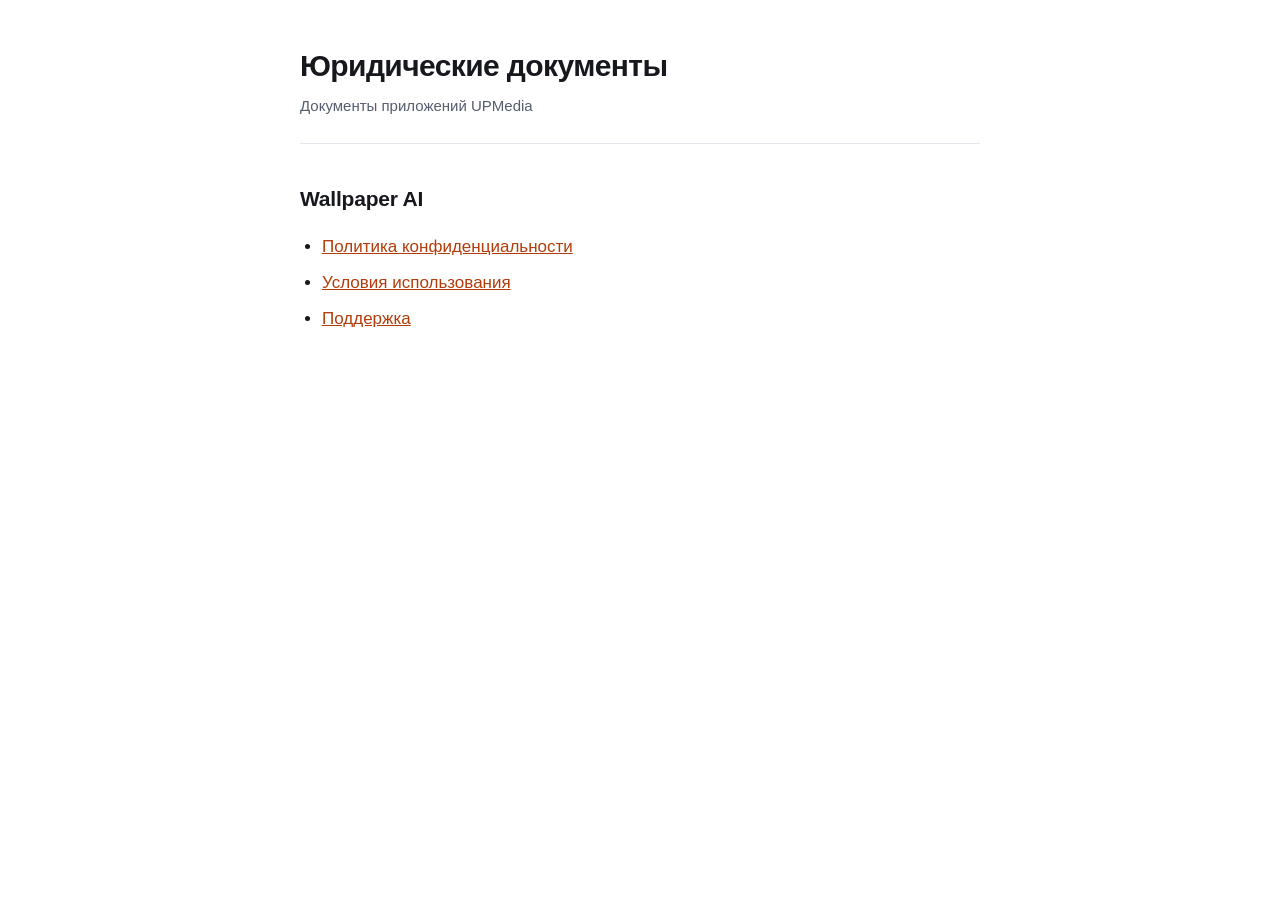
==== index.html @ eb66493b "Юридические страницы Wallpaper AI Политика конфиденциальности, условия использования и поддержка. Ну" ====
<!doctype html>
<html lang="ru">
<head>
<meta charset="utf-8">
<meta name="viewport" content="width=device-width, initial-scale=1">
<title>UPMedia — юридические документы</title>
<link rel="stylesheet" href="style.css">
</head>
<body>
<main>
<header>
  <h1>Юридические документы</h1>
  <p class="meta">Документы приложений UPMedia</p>
</header>
<h2>Wallpaper AI</h2>
<ul>
  <li><a href="wallpaper/privacy/">Политика конфиденциальности</a></li>
  <li><a href="wallpaper/terms/">Условия использования</a></li>
  <li><a href="wallpaper/support/">Поддержка</a></li>
</ul>
</main>
</body>
</html>
---- style.css ----
:root {
  --bg: #ffffff; --ink: #16181d; --soft: #555d6e; --line: #e3e6ec; --accent: #b23c0a;
}
@media (prefers-color-scheme: dark) {
  :root { --bg: #101216; --ink: #edeff3; --soft: #98a1b2; --line: #262b35; --accent: #ee9b3e; }
}
* { box-sizing: border-box; }
body {
  background: var(--bg); color: var(--ink); margin: 0; padding: 0 20px 80px;
  font: 17px/1.65 -apple-system, BlinkMacSystemFont, "Segoe UI", Roboto, sans-serif;
  -webkit-text-size-adjust: 100%;
}
main { max-width: 680px; margin: 0 auto; }
header { padding: 48px 0 24px; border-bottom: 1px solid var(--line); margin-bottom: 32px; }
h1 { font-size: 30px; line-height: 1.2; margin: 0 0 10px; letter-spacing: -0.02em; }
h2 { font-size: 21px; margin: 38px 0 12px; letter-spacing: -0.01em; }
h3 { font-size: 17px; margin: 26px 0 8px; }
p, li { color: var(--ink); }
.meta { color: var(--soft); font-size: 15px; margin: 0; }
ul { padding-left: 22px; }
li { margin-bottom: 8px; }
a { color: var(--accent); }
strong { font-weight: 600; }
table { width: 100%; border-collapse: collapse; margin: 18px 0; font-size: 16px; }
th, td { text-align: left; padding: 10px 12px 10px 0; border-bottom: 1px solid var(--line); vertical-align: top; }
th { font-size: 13px; text-transform: uppercase; letter-spacing: 0.06em; color: var(--soft); font-weight: 600; }
td { color: var(--soft); } td:first-child { color: var(--ink); }
footer { margin-top: 56px; padding-top: 20px; border-top: 1px solid var(--line); color: var(--soft); font-size: 15px; }
.back { display: inline-block; margin-bottom: 8px; }
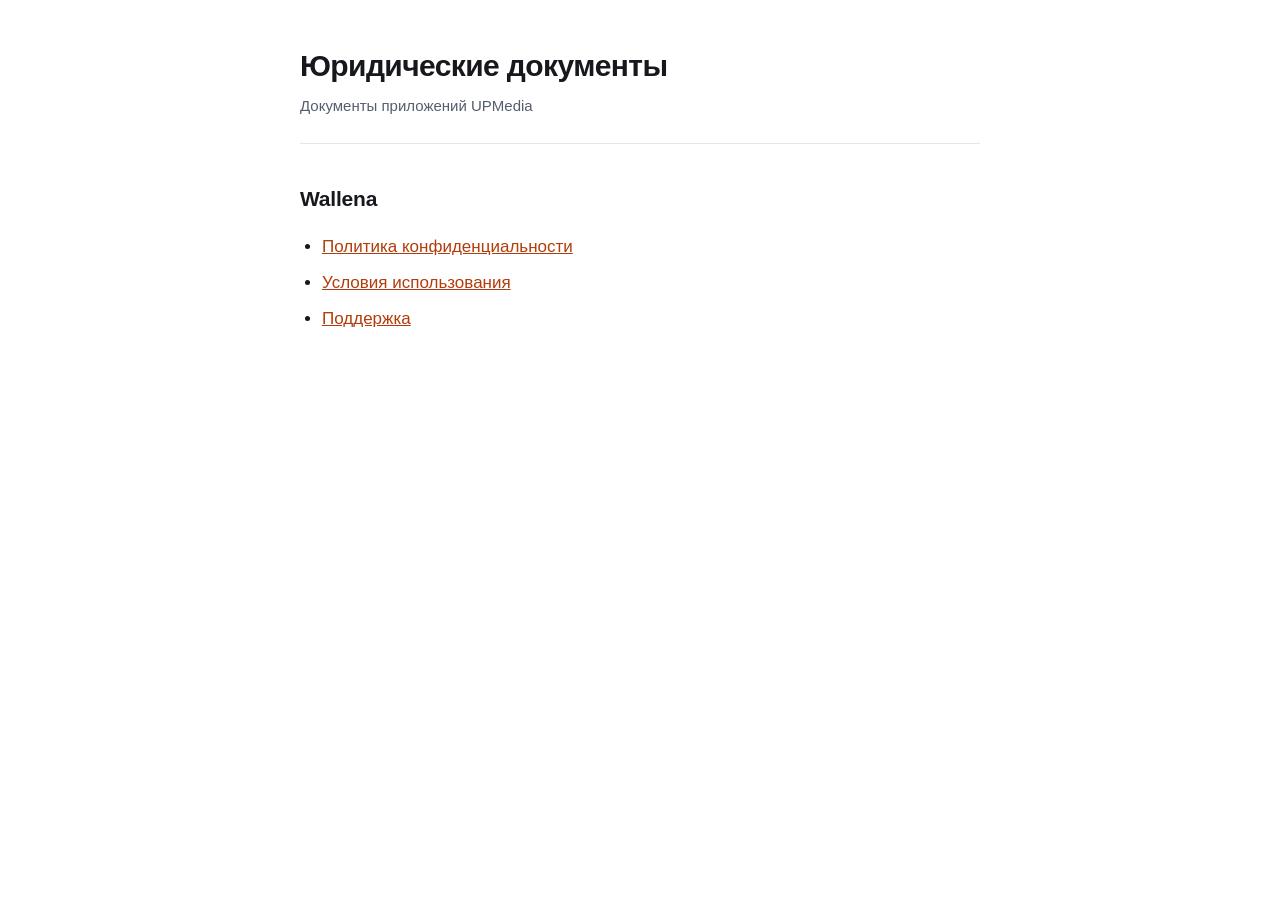
==== commit 51ae11ba: "docs: приложение переименовано в Wallena Имя выбрано по трём проверкам разом: домены свободны в .app" ====
--- a/index.html
+++ b/index.html
@@ -12,7 +12,7 @@
   <h1>Юридические документы</h1>
   <p class="meta">Документы приложений UPMedia</p>
 </header>
-<h2>Wallpaper AI</h2>
+<h2>Wallena</h2>
 <ul>
   <li><a href="wallpaper/privacy/">Политика конфиденциальности</a></li>
   <li><a href="wallpaper/terms/">Условия использования</a></li>
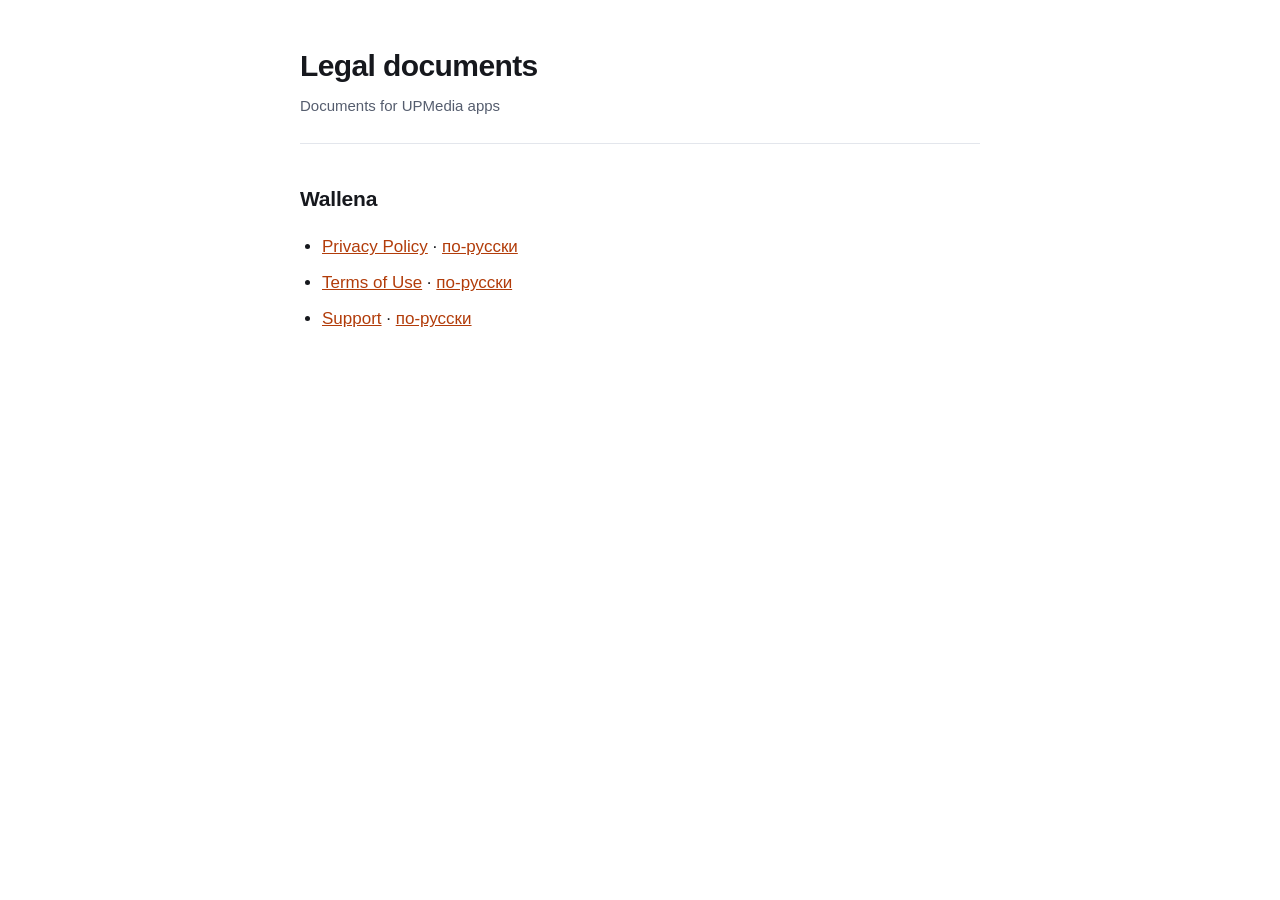
==== commit d2873340: "docs: правовые страницы на английском, русские — в ru/ Основной язык приложения — английский, а поли" ====
--- a/index.html
+++ b/index.html
@@ -1,22 +1,22 @@
 <!doctype html>
-<html lang="ru">
+<html lang="en">
 <head>
 <meta charset="utf-8">
 <meta name="viewport" content="width=device-width, initial-scale=1">
-<title>UPMedia — юридические документы</title>
+<title>UPMedia — legal documents</title>
 <link rel="stylesheet" href="style.css">
 </head>
 <body>
 <main>
 <header>
-  <h1>Юридические документы</h1>
-  <p class="meta">Документы приложений UPMedia</p>
+  <h1>Legal documents</h1>
+  <p class="meta">Documents for UPMedia apps</p>
 </header>
 <h2>Wallena</h2>
 <ul>
-  <li><a href="wallpaper/privacy/">Политика конфиденциальности</a></li>
-  <li><a href="wallpaper/terms/">Условия использования</a></li>
-  <li><a href="wallpaper/support/">Поддержка</a></li>
+  <li><a href="wallena/privacy/">Privacy Policy</a> · <a href="wallena/privacy/ru/">по-русски</a></li>
+  <li><a href="wallena/terms/">Terms of Use</a> · <a href="wallena/terms/ru/">по-русски</a></li>
+  <li><a href="wallena/support/">Support</a> · <a href="wallena/support/ru/">по-русски</a></li>
 </ul>
 </main>
 </body>
